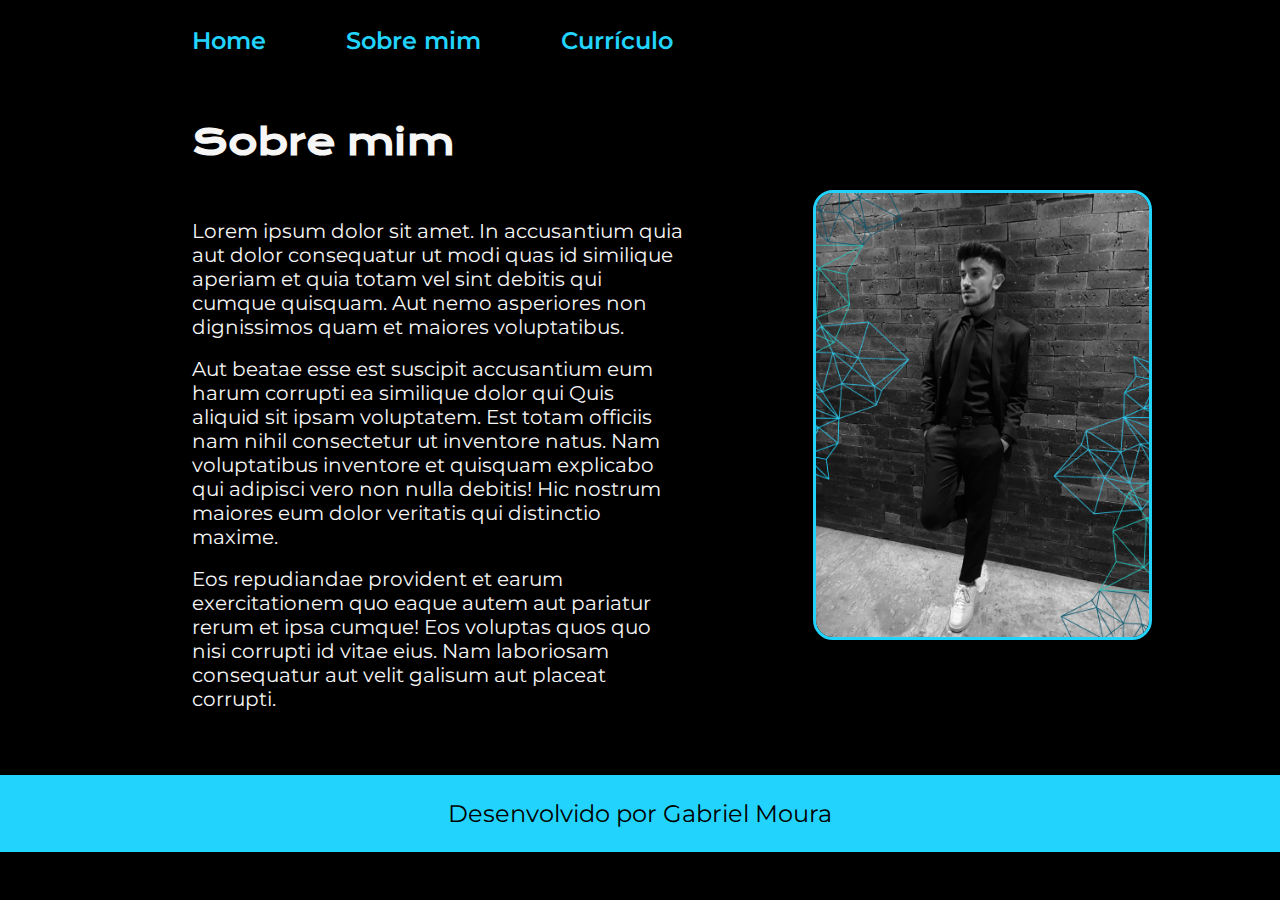
==== about.html @ 8cdd21b8 "Add files via upload" ====
<!DOCTYPE html>
<html lang="pt-br">
<head>
    <meta charset="UTF-8">
    <meta http-equiv="X-UA-Compatible" content="IE=edge">
    <meta name="viewport" content="width=device-width, initial-scale=1.0">
    <title>Sobre mim</title>
    <link rel="stylesheet" href="./styles/style.css">
</head>
<body>

    <header class="cabecalho">
        <nav class="cabecalho_menu">
            <a class="cabecalho_menu_link" href="index.html">Home</a>
            <a class="cabecalho_menu_link" href="about.html">Sobre mim</a>
            <a class="cabecalho_menu_link" href="curriculo.html">Currículo</a>
        </nav>
    </header>

    <main class="apresentacao">

        <section class="apresentacao_conteudo">

            <h1 class="apresentacao_conteudo_titulo">Sobre mim</h1>
            <br>
            <br>
            <br>

            <p class="apresentacao_conteudo_texto"> Lorem ipsum dolor sit amet. In accusantium quia aut dolor consequatur ut modi quas id similique aperiam et quia totam vel sint debitis qui cumque quisquam. Aut nemo asperiores non dignissimos quam et maiores voluptatibus.</p>
            <br>
            <p class="apresentacao_conteudo_texto"> Aut beatae esse est suscipit accusantium eum harum corrupti ea similique dolor qui Quis aliquid sit ipsam voluptatem. Est totam officiis nam nihil consectetur ut inventore natus. Nam voluptatibus inventore et quisquam explicabo qui adipisci vero non nulla debitis! Hic nostrum maiores eum dolor veritatis qui distinctio maxime.</p>
            <br>
            <p class="apresentacao_conteudo_texto"> Eos repudiandae provident et earum exercitationem quo eaque autem aut pariatur rerum et ipsa cumque! Eos voluptas quos quo nisi corrupti id vitae eius. Nam laboriosam consequatur aut velit galisum aut placeat corrupti.</p>

        </section>

        <img src="./assets/gabriel desing.png" alt="Foto Gabriel Moura" class="imagem"><img >

    </main>

    <footer class="rodape">
        <p>Desenvolvido por Gabriel Moura</p>
    </footer>

</body>
</html>
---- styles/style.css ----
@import url('https://fonts.googleapis.com/css2?family=Krona+One&family=Montserrat:wght@400;600&display=swap');

:root{
    --cor_primaria: black;
    --cor_secundaria: #f6f6f6;
    --cor_terciaria: #22d4fd;
    --cor_hover: #272727;

    --fonte_primaria: "Krona One", sans-serif;
    --fonte_secundaria: "Montserrat", sans-serif;
}

*{
    margin: 0;
    padding: 0;
}

body{
    box-sizing: border-box;
    background-color: var(--cor_primaria);
    color: var(--cor_secundaria);
    
}

.cabecalho{
    padding: 2% 0% 0% 15%;
}

.cabecalho_menu{
    display: flex;
    gap: 80px;
}

.cabecalho_menu_link{
    font-family: var(--fonte_secundaria);
    font-size: 1.5rem;
    font-weight: 600;
    color: var(--cor_terciaria);
    text-decoration: none;

}

.apresentacao{
    display:flex;
    align-items: center;
    justify-content:space-between;
    
}

.apresentacao_conteudo{
    margin-left: 5%;
    margin-right: 0%;
    padding: 5% 10% ;
    width: 50%;
    display: inline-block;
    gap: 40px;
    
}

.titulo-destaque{
    color: var(--cor_terciaria)
}


.apresentacao_conteudo_titulo{
    font-size: 2.25rem;
    font-family: var(--fonte_primaria);
}

.apresentacao_conteudo_texto{
    font-size: 1.25rem;
    font-family: var(--fonte_secundaria);
}

.apresentacao_conteudo_texto a{
    text-decoration: none;
    color: var(--cor_terciaria);
}

.apresentacao_conteudo_links{
    display: flex;
    flex-direction: column;
    justify-content: space-between;
    align-items: center;
    gap: 32px;
}

.apresentacao_conteudo_links_botao{
    display: flex;
    justify-content: center;
    gap: 16px;
    width: 70%;
    text-align: center;
    border-radius: 10px;
    font-size: 1.5rem;
    font-weight: 600;
    padding: 12px 0;
    text-decoration: none;
    color: var(--cor_secundaria);
    font-family: var(--fonte_secundaria);
    border: 2px solid var(--cor_terciaria);
}
.apresentacao_conteudo_links_botao:hover{
    background-color: var(--cor_hover);
    
}

.imagem{
    margin-right: 10%;
    width: 26%;
    border: solid var(--cor_terciaria);
    border-radius: 20px;
}

.apresentacao_conteudo_subtitulo{
    font-family: var(--fonte_primaria);
    font-weight: 400;
    font-size: 1.5rem;
}

.rodape{
    color: var(--cor_primaria);
    background-color: var(--cor_terciaria);
    padding: 24px;
    text-align: center;
    font-family: var(--fonte_secundaria);
    font-size: 1.5rem;
    font-weight: 400;

}
@media (max-width: 1200px){

    .cabecalho{
        padding: 10%;
    }

    .cabecalho_menu{
        justify-content: center;
    }

    .apresentacao{
        flex-direction: column-reverse;
        
    }
    .imagem{
        display: flex;
        justify-content: center;
        margin-left: 10%;
    }
    .apresentacao_conteudo{
        padding: 8% 0 8% 0;
        width: auto;
    }  
}
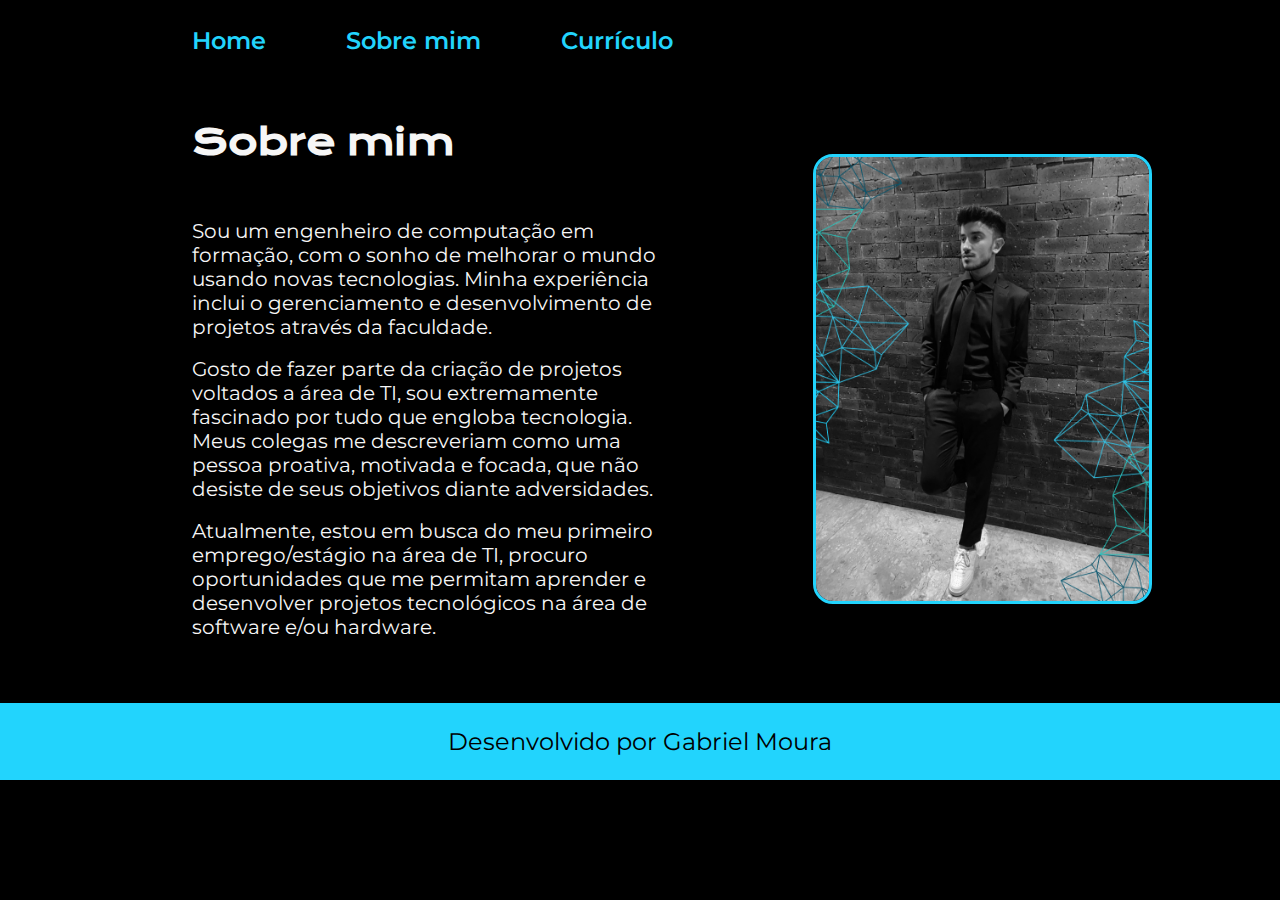
==== commit 4c519e98: "Update about.html" ====
--- a/about.html
+++ b/about.html
@@ -26,11 +26,11 @@
             <br>
             <br>
 
-            <p class="apresentacao_conteudo_texto"> Lorem ipsum dolor sit amet. In accusantium quia aut dolor consequatur ut modi quas id similique aperiam et quia totam vel sint debitis qui cumque quisquam. Aut nemo asperiores non dignissimos quam et maiores voluptatibus.</p>
+            <p class="apresentacao_conteudo_texto"> Sou um engenheiro de computação em formação, com o sonho de melhorar o mundo usando novas tecnologias. Minha experiência inclui o gerenciamento e desenvolvimento de projetos através da faculdade.</p>
             <br>
-            <p class="apresentacao_conteudo_texto"> Aut beatae esse est suscipit accusantium eum harum corrupti ea similique dolor qui Quis aliquid sit ipsam voluptatem. Est totam officiis nam nihil consectetur ut inventore natus. Nam voluptatibus inventore et quisquam explicabo qui adipisci vero non nulla debitis! Hic nostrum maiores eum dolor veritatis qui distinctio maxime.</p>
+            <p class="apresentacao_conteudo_texto"> Gosto de fazer parte da criação de projetos voltados a área de TI, sou extremamente fascinado por tudo que engloba tecnologia. Meus colegas me descreveriam como uma pessoa proativa, motivada e focada, que não desiste de seus objetivos diante adversidades.</p>
             <br>
-            <p class="apresentacao_conteudo_texto"> Eos repudiandae provident et earum exercitationem quo eaque autem aut pariatur rerum et ipsa cumque! Eos voluptas quos quo nisi corrupti id vitae eius. Nam laboriosam consequatur aut velit galisum aut placeat corrupti.</p>
+            <p class="apresentacao_conteudo_texto"> Atualmente, estou em busca do meu primeiro emprego/estágio na área de TI, procuro oportunidades que me permitam aprender e desenvolver projetos tecnológicos na área de software e/ou hardware.</p>
 
         </section>
 
@@ -43,4 +43,4 @@
     </footer>
 
 </body>
-</html>+</html>
--- a/styles/style.css
+++ b/styles/style.css
@@ -128,29 +128,33 @@
     font-weight: 400;
 
 }
-@media (max-width: 1200px){
+@media (max-width: 880px){
 
     .cabecalho{
-        padding: 10%;
+        padding: 8% 0 8% 0;
+        width: auto;
     }
 
     .cabecalho_menu{
+        gap: 30px;
         justify-content: center;
     }
 
     .apresentacao{
+        padding: 5%;
         flex-direction: column-reverse;
         
     }
     .imagem{
-        display: flex;
-        justify-content: center;
+        width: 75%;
         margin-left: 10%;
     }
     .apresentacao_conteudo{
         padding: 8% 0 8% 0;
         width: auto;
-    }  
+    } 
+    
+    .apresentacao_conteudo_links_botao{
+        padding: 5% 0;
+    }
 }
-
-    
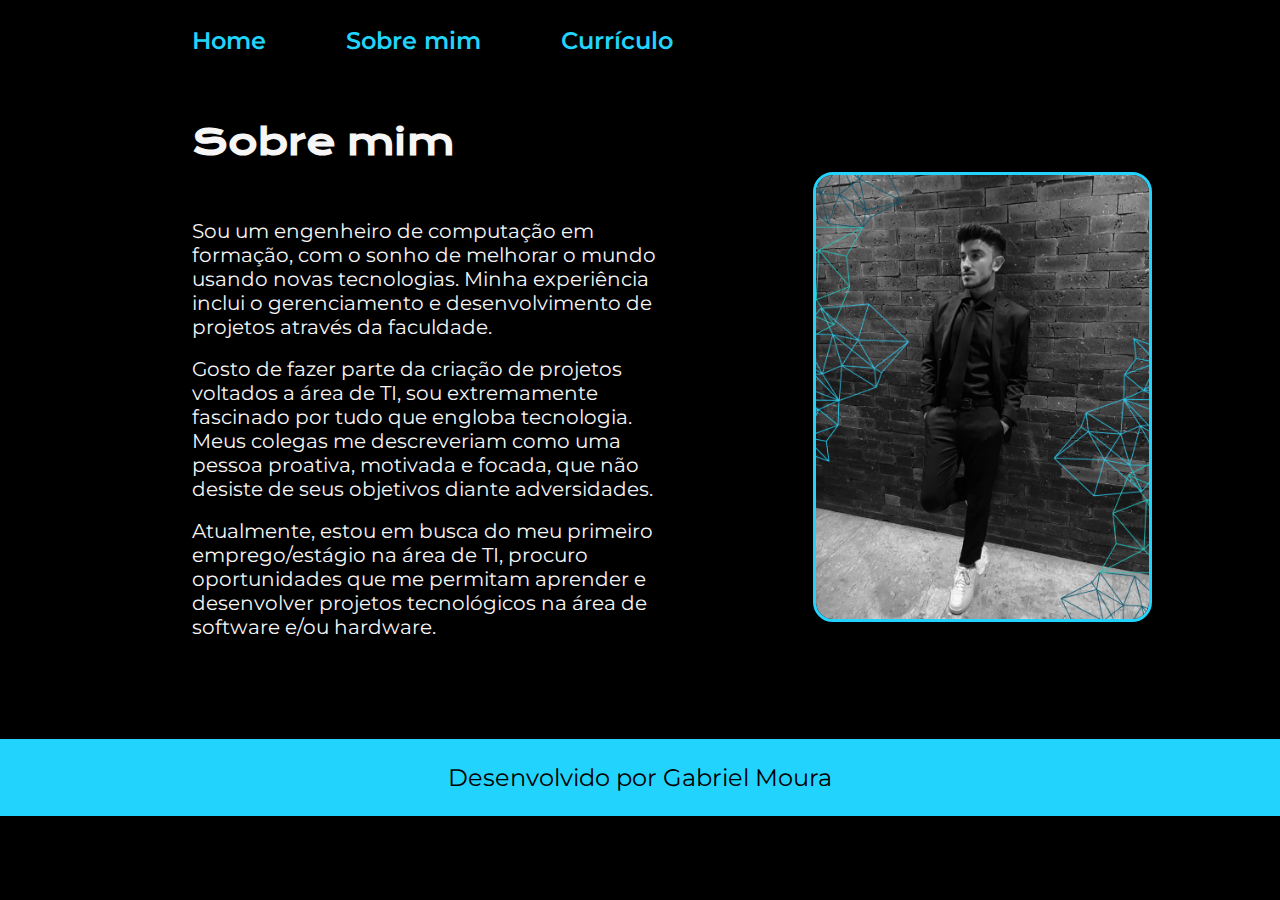
==== commit 57ce6807: "Update about.html" ====
--- a/about.html
+++ b/about.html
@@ -31,7 +31,8 @@
             <p class="apresentacao_conteudo_texto"> Gosto de fazer parte da criação de projetos voltados a área de TI, sou extremamente fascinado por tudo que engloba tecnologia. Meus colegas me descreveriam como uma pessoa proativa, motivada e focada, que não desiste de seus objetivos diante adversidades.</p>
             <br>
             <p class="apresentacao_conteudo_texto"> Atualmente, estou em busca do meu primeiro emprego/estágio na área de TI, procuro oportunidades que me permitam aprender e desenvolver projetos tecnológicos na área de software e/ou hardware.</p>
-
+            <br>
+            <br>
         </section>
 
         <img src="./assets/gabriel desing.png" alt="Foto Gabriel Moura" class="imagem"><img >
